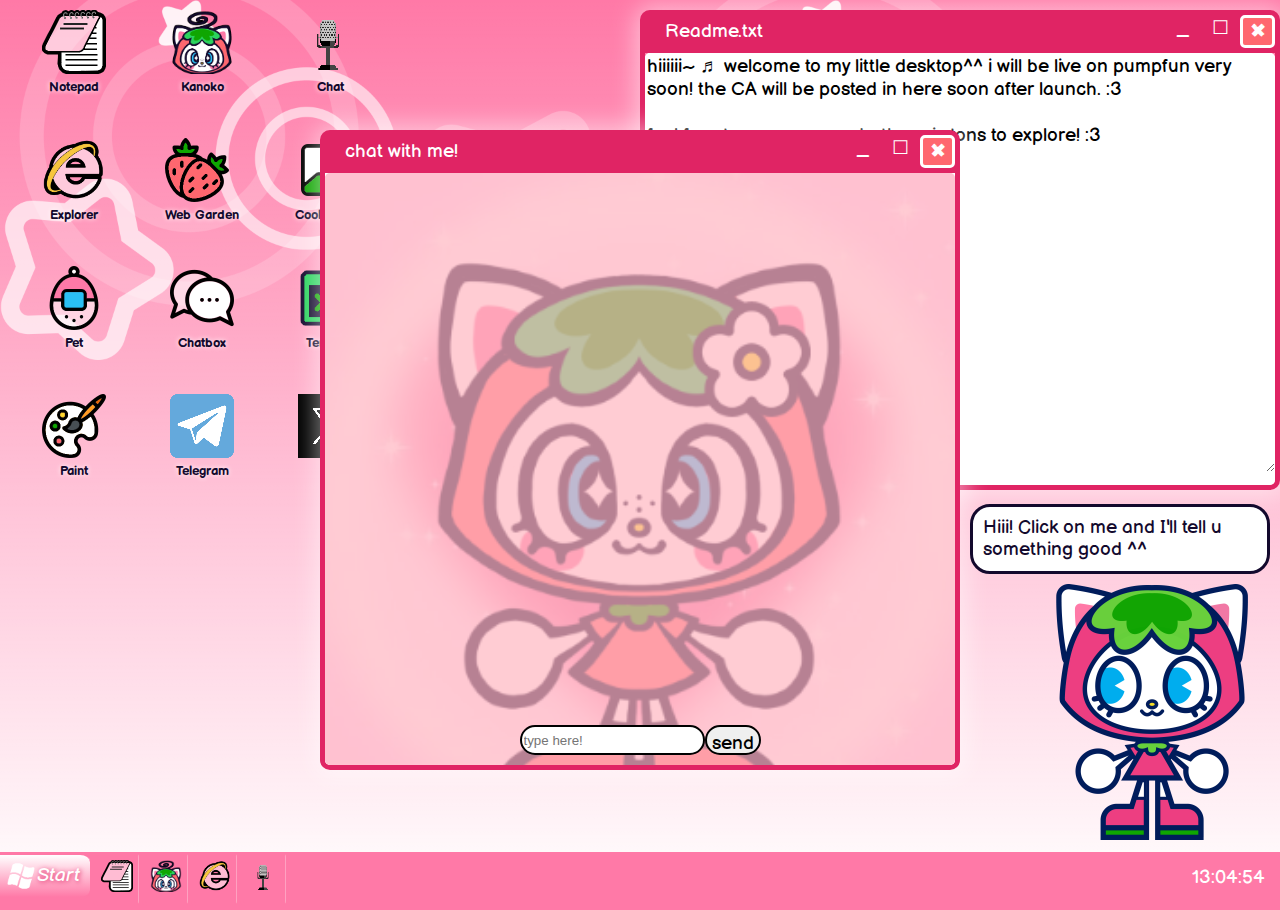
==== index.html @ b4875bd7 "Add files via upload" ====
<!DOCTYPE html>
<html>
<head>
<html lang="en">
  <meta charset="UTF-8">
  <meta name="viewport" content="width=device-width, initial-scale=1.0, maximum-scale=1.0">
  <link href="test.css" rel="stylesheet" type="text/css" media="all">
  
  <script defer src="scripts/applytheme.js"></script>
  <script defer src="scripts/movingTitle.js"></script>
  <script defer src="scripts/window.js"></script>
  <script defer src="scripts/timer.js"></script>
  <script defer src="scripts/randomPhrase.js"></script>
  <script defer src="scripts/showHide.js"></script>
  <script defer src="scripts/draggable.js"></script>
  
  <link rel='shortcut icon' type='image/x-icon' href='arts/UI/strawberries.png' />
  <meta http-equiv="X-UA-Compatible" content="ie=edge">
  <link rel="preconnect" href="https://fonts.googleapis.com">
  <link rel="preconnect" href="https://fonts.gstatic.com" crossorigin>
  <link href="https://fonts.googleapis.com/css2?family=Bagel+Fat+One&family=Balsamiq+Sans:wght@400;700&display=swap" rel="stylesheet">
  <title>☆⋆°‧★Kanoko Desktop </title>
</head>

<body>

	

  <script>
		var win;
		var win1;
		window.onload = function(){
			
			win = new Window("Readme.txt", {
				state: WindowState.NORMAL,
				size: {
					width: 640,
					height: 480
				}, 
				position: {
					x: 900,
					y: 10
				},
				selected: true,
			});

			win.content.id = "mycontent";	
			win.content.innerHTML = '<textarea class="textarea">hiiiiii~ ♬ welcome to my little desktop^^ i will be live on pumpfun very soon! the CA will be posted in here soon after launch. :3 \n\nfeel free to snoop around... there is tons to explore! :3</textarea>';
			
			win1 = new Window("chat with me!", {
				state: WindowState.NORMAL,
				size: {
					width: 640,
					height: 640
				},
				selected: true,
			})

			win1.content.id = "mycontent";
			win1.content.innerHTML = `<div id="chatwrapper" style="display: flex; flex-direction: column; height: 100%; width: 100%; background-color: lightpink;">
										<div id="replybox" style="display: flex; flex-direction: column; justify-content: flex-end; flex: 1; width: 100%;"></div>
											<div id="textbox" style="display: flex; flex-direction: row; align-items: center; justify-content: center; height: 50px; width: 100%; background-color: transparent;">
												<input type="text" id="userinput" placeholder="type here!" style="display: block; border-radius: 20px; height: 30px; border: 2px solid black;"/>
												<button id='sendButton' style="border-radius: 20px; height: 30px; border: 2px solid black;">send</button>
										</div>
			</div>`

			let sendBtn = document.getElementById('sendButton')
			let replyBox = document.getElementById('replybox')
			let userInput = document.getElementById('userinput')
			var msgRef
			var disabled = false
			 function handleSend(){
			console.log('executed')
				let submit = userInput.value
				socket.send(submit)
				userInput.value = ''
				console.log('sent data to server')
				userInput.disabled = true
				sendBtn.disabled = true
				disabled = true 
			}

			function handleChange(data){
				msgRef.textContent = data
				userInput.disabled = false
				sendBtn.disabled = false
				userInput.placeholder = "type here!"
				disabled = false
				

			}

			userInput.addEventListener('keypress', function (event) {
				if (event.key == 'Enter'){
					if(userInput.value != '' && !disabled){
						newMsg = document.createElement('p')
						newMsg.id = 'myReply'
						newMsg.textContent = userInput.value
						newMsg.style.color = 'black'
						replyBox.appendChild(newMsg)
		
						aiMsg = document.createElement('p')
						aiMsg.id = 'aiReply'
						aiMsg.textContent = 'let me think...'
						userInput.placeholder = 'waiting for response...'
						replybox.appendChild(aiMsg)
						msgRef = aiMsg
						handleSend()
					}
				}
			})

			sendBtn.addEventListener('click', function(){
				if(userInput.value != '' && !disabled){
					newMsg = document.createElement('p')
					newMsg.id = 'myReply'
					newMsg.textContent = userInput.value
					newMsg.style.color = 'black'
					replyBox.appendChild(newMsg)
	
					aiMsg = document.createElement('p')
					aiMsg.id = 'aiReply'
					aiMsg.textContent = 'let me think...'
					replybox.appendChild(aiMsg)
					msgRef = aiMsg
					handleSend()
				}
				
	
			})
	
			socket = new WebSocket('ws://localhost:10000/ws')
			socket.onopen = function(event){
				console.log('socket connected')
			}
	
			
	
			socket.onmessage = function(event){
				console.log('received data')
				handleChange(event.data)
			};
	
			socket.binaryType = 'arraybuffer'
	
			socket.onmessage = function(event){
				if(typeof event.data == 'string'){
					console.log('received ai response')
					handleChange(event.data)
				}
	
				if(event.data instanceof ArrayBuffer){
					console.log('received audio')
					const audioBlob = new Blob([event.data], { type: 'audio/mpeg' })
					const audioUrl = URL.createObjectURL(audioBlob);
					const audio = new Audio(audioUrl)
					audio.play()
				}
			}
				
			
		}	
		

		


	</script>
	<script>
		

	</script>
	
	<div id="show_hide_3" style="display: none;">
	  <div id="draggable">
      <div id="draggable-header"><span style="padding:10px;">Pet.exe</span><div id="window_buttons"><span class="window_button" onclick="showHideDiv(3)">_</span><span class="window_button" id="close_button" onclick="showHideDiv(3)">  ✖</span></div></div>
      <iframe width="314" height="321" scrolling="no" src="https://gifypet.neocities.org/pet/pet.html?name=Kanoko&dob=1004117358&gender=f&element=Earth&pet=https%3A%2F%2Fstrawbebby228.neocities.org%2Farts%2Ftamagotchi%2FBebbyBig.png&map=https%3A%2F%2Fstrawbebby228.neocities.org%2Farts%2Ftamagotchi%2FBgAutumn.png&background=&tablecolor=black&textcolor=black" frameborder="0"></iframe>
    </div>
  </div>
  
  
	<div id="icons">
	   
	   <div class="icon">
	     <div onclick="win.show();"><img src="arts/UI/notepad.png" width="64" height="64"></div>
	     <p>Notepad</p>
	   </div>
	   <div class="icon">
	     <div onclick="showHideDiv(1)"><img src="arts/UI/Bebby.png" width="64" height="64"></div>
	     <p>Kanoko</p>
	   </div>
	   <div class="icon">
		<div onclick="win1.show();"><img src="mic.png" width="64" height="64"></div>
		<p>Chat</p>
	   </div>
	   <div class="icon">
	     <div><a href="website.html"><img src="arts/UI/explorer.png" width="64" height="64"></a></div>
	     <p>Explorer</p>
	   </div>
	   <div class="icon">
	     <div><a href="garden.html" target="content_box"><img src="arts/UI/strawberries.png" width="64" height="64"></a></div>
	     <p>Web Garden</p>
	   </div>
	   <div class="icon">
	     <a href="arts/Cool_Pic.jpg" ><img src="arts/UI/photos.png" width="64" height="64"></a>
	     <p>Cool_Pic.jpg</p>
	   </div>
	   
	   
	   <div class="icon">
	     <div onclick="showHideDiv(3)"><img src="arts/UI/tamagotchi.png" width="64" height="64"></div>
	     <p>Pet</p>
	   </div>
	   <div class="icon">
	     <div><a href="cbox.html"><img src="arts/UI/chat.png" width="64" height="64"></a></div>
	     <p>Chatbox</p>
	   </div>
	   <div class="icon">
	     <div><a href="terminal.html"><img src="arts/UI/terminal.png" width="64" height="64"></a></div>
	     <p>Terminal</p>
	   </div>
	   
	   <div class="icon">
	     <a href="paint.html"><img src="arts/UI/paint.png" width="64" height="64"></a>
	     <p>Paint</p>
	   </div>

	   <div class="icon">
		<a href="https://t.me/kanokosol" target="_blank"><img src="telegram64.png" width="64" height="64"> </a>
		<p>Telegram</p>
	   </div>
	   <div class="icon">
		<a href="https://x.com/kanokosolana" target="_blank"><img src="x64.png" width="64" height="64"> </a>
		<p>X</p>
	   </div>
	  
	   
	   
	   
	 </div>
	  
	  
	<div class="layout-container">

	  <div id="show_hide_2" class="start_panel" style="display: none;">
	    <div id="start_panel_header">
	      <div id="user_icon"></div>
	      <span style="vertical-align: middle;">User</span>
	    </div>
	    <table>
        <tr>
          <td>
            <ul class="start_panel_button">
	            <li onclick="win.show();"><img src="arts/UI/notepad.png" width="20" height="20">Notepad</li>
	             <li onclick="showHideDiv(1)"><img src="arts/UI/Bebby.png" width="20" height="20">Kanoko</li>
				 <li onclick="win1.show();"><img src="mic.png" width="20" height="20">Chat</li>
	             <a href="website.html"><li><img src="arts/UI/explorer.png" width="20" height="20">Explorer</li></a>
	             
	             <a href="cbox.html"><li><img src="arts/UI/chat.png" widht="20" height="20"><span>Chatbox</span></li></a>
	             <a href="paint.html"><li><img src="arts/UI/paint.png" widht="20" height="20"><span>Paint</span></li></a>
	             <a href="terminal.html"><li><img src="arts/UI/terminal.png" widht="20" height="20"><span>Terminal</span></li></a>
	           </ul>
	           <div style="cursor: var(--cursor_pointer);"><script type="text/javascript" src="https://cdn.livetrafficfeed.com/static/online/live.v2.js?text=13092d&bg=ffffff&ro=0&tz=Europe%2FMoscow"></script></div>
          </td>
          <td style="background: var(--transparent);">
	           <hr>
              color themes
              <div id="theme-buttons"> <button id="hotpink" title="pink" class="theme-button" onclick="handleThemeButtonClick('hotpink', this)"></button> <button id="red" title="red" class="theme-button" onclick="handleThemeButtonClick('red', this)"></button> <button id="orange" title="orange" class="theme-button" onclick="handleThemeButtonClick('orange', this)"></button> <button id="yellow" title="yellow" class="theme-button" onclick="handleThemeButtonClick('yellow', this)"></button> <button id="green" title="green" class="theme-button" onclick="handleThemeButtonClick('green', this)"></button> <button id="turquoise" title="turquoise" class="theme-button" onclick="handleThemeButtonClick('turquoise', this)"></button> <button id="indigo" title="indigo" class="theme-button" onclick="handleThemeButtonClick('indigo', this)"></button> <button id="violet" title="violet" class="theme-button" onclick="handleThemeButtonClick('violet', this)"></button></div>
            
          </td>
        </tr>
      </table>
	  </div>

    <div id="show_hide_1" class="ukagaka">
      <div id="dialogue">
	      <div id="random-phrase">
          <div id="phrase">Hiii! Сlick on me and I'll tell u something good ^^ </div>
        </div>
	    </div>
	    <span class="gentle-hover-shake"><img id="bebby" src="arts/Strawbebby.png" width="256" height="256" oncontextmenu="return false;"></span>
    </div>
  </div>

	<div id="footer">
	  <div id="bar"></div>
	  <div class="buttons_row">
	    <button id="start_button" class="button" onclick="showHideDiv(2)"><img src="arts/UI/WindowsIcon.png" widht="32" height="32"><span>Start</span></button>
	    <button class="button" onclick="win.show();"><img src="arts/UI/notepad.png" widht="32" height="32"></button>
	    <button class="button" onclick="showHideDiv(1)"><img src="arts/UI/Bebby.png" width="32" height="32"></button>
	    <button class="button"><a href="website.html"><img src="arts/UI/explorer.png" widht="32" height="32"></a></button>
		<button class="button" onclick="win1.show();"><img src="mic.png" width="32" height="32"></button>
	  </div>
	  <div id="timer"></div>
  </div>
  
  
</body>
</html>
---- test.css ----
:root {
    --title-font-size: 7vw;
    --box-bg: #fff;
    --background: #fff;
    --stroke-color: #13092D;
    --cursor_default: url(https://cur.cursors-4u.net/cursors/cur-6/cur588.cur), default;
    --cursor_pointer: url(https://cur.cursors-4u.net/cursors/cur-6/cur586.cur), pointer;
    --cursor_text: url(https://cur.cursors-4u.net/cursors/cur-6/cur590.cur), text;
    --cursor_move: url(https://cur.cursors-4u.net/cursors/cur-6/cur587.cur), move;
  }

  #chatwrapper::before{
    content: "";
    background-image: url('chatbg.png'); 
    background-size: cover; 
    background-repeat: no-repeat;
    position: absolute;
      top: 0px;
      right: 0px;
      bottom: 0px;
      left: 0px;
    opacity: 0.3;
  }

/* THEME SETTINGS */
:root,

:root.hotpink {
    --main: #ff79a7;
    --muted: #e02464;
    --transparent: rgba(255, 121, 167, 0.3);
    --berry: "🍓";
    --user: url('https://static.miraheze.org/windowswallpaperwiki/1/12/Pink_flower.png');
    
    
    --blinkie1: url("https://artwork.neocities.org/photos/blinkies/mymelody.gif");
    --blinkie2: url("https://gifcity.carrd.co/assets/images/gallery22/6e2cfa7b.gif?v=ef10e8f3");
    --blinkie3: url("https://blinkies.cafe/b/display/0123-glitterpink.gif");
    --blinkie8: url("https://plasticdino.neocities.org/blinkie/alcremie.gif");
    --blinkie5: url("https://artwork.neocities.org/photos/blinkies/blinkasaurus.gif");
    --blinkie6: url("https://gifcity.carrd.co/assets/images/gallery200/16c772e3.gif?v=ef10e8f3");
    --blinkie7: url("https://collection.ju.mp/assets/images/gallery09/4f0993df.gif?v=0236594d");
    --blinkie4: url("https://plasticdino.neocities.org/blinkie/tumblr_pitux4JqAM1x5gwxfo1_250.gif");
    --blinkie9: url("https://plasticdino.neocities.org/blinkie/hellokittyfan.gif");
    --blinkie10: url("https://plasticdino.neocities.org/blinkie/iloveyou.gif");
    --blinkie11: url("https://plasticdino.neocities.org/blinkie/blaze.gif");
    --blinkie12: url("https://shishka.neocities.org/nofollow/img/blinkie-i-hate-fake-pngs.gif");
    
    --ad: url("https://web.archive.org/web/20090829105332im_/http://www.geocities.com/sweepershomepage/addesignroses.gif");
    
}
:root.red {
    --main: #ff676f;
    --muted: #d51f29;
    --transparent: rgba(255, 103, 111, 0.3);
    --berry: "🍒";
    --user: url('https://static.miraheze.org/windowswallpaperwiki/6/6f/Chess.png');
    
    --blinkie1: url("https://y2k.neocities.org/blinkiez/tumblr_inline_pbix8bejE51tehlgd_500.gif");
    --blinkie2: url("https://im-baby.neocities.org/blinkies/tumblr_pj9af37Zgw1xdn86no1_250.gif");
    --blinkie3: url("https://blinki.es/blinkies/food/apples.gif");
    --blinkie4: url("https://y2k.neocities.org/blinkiez/tumblr_static_bggpy3iw9w084g0wg8so448s4.gif");
    --blinkie5: url("https://blinki.es/blinkies/funny/just-pretend-to-do-it.gif");
    --blinkie6: url("https://gifcity.carrd.co/assets/images/gallery14/50aa2966.gif?v=ef10e8f3");
    --blinkie7: url("https://plasticdino.neocities.org/blinkie/ladybugs3.gif");
    --blinkie8: url("https://plasticdino.neocities.org/blinkie/godblesstheinternet.gif");
    --blinkie9: url("https://y2k.neocities.org/blinkiez/tumblr_p3p8z0TZe01tganp7o1_250.gif");
    --blinkie10: url("https://gifcity.carrd.co/assets/images/gallery14/17c31e1c.gif?v=ef10e8f3");
    --blinkie11: url("https://gifcity.carrd.co/assets/images/gallery158/a5b27954.gif?v=ef10e8f3");
    --blinkie12: url("https://plasticdino.neocities.org/blinkie/simplywicked.gif");
    
    --ad: url("https://web.archive.org/web/20091022103224/http://www.geocities.com/sweepershomepage/addesign.gif");
}
:root.orange {
    --main: #ff9b21;
    --muted: #e86705;
    --transparent: rgba(255, 155, 33, 0.3);
    --berry: "🍊";
    --user: url('https://static.miraheze.org/windowswallpaperwiki/c/cd/Fish_%28Windows_XP%29.png');
    
    --blinkie1: url("https://blinki.es/blinkies/funny/does-this-annoy.gif");
    --blinkie2: url("https://64.media.tumblr.com/5b1b8a673b07b724674fa67315aed06e/5469480d83a62fc3-ff/s250x400/851044e7e6b0d9c60f44f77bd9c2336d4bf437df.gifv");
    --blinkie3: url("https://blinkies.cafe/b/display/0066-orangekitty.gif");
    --blinkie4: url("https://blinki.es/blinkies/food/oranges.gif");
    --blinkie5: url("https://i1.glitter-graphics.org/pub/2222/2222441uiwhm9ef60.gif");
    --blinkie6: url("https://gifcity.carrd.co/assets/images/gallery16/be6e8833.gif?v=ef10e8f3");
    --blinkie7: url("https://c.tenor.com/CA3BGdEMfDQAAAAC/tenor.gif");
    --blinkie8: url("https://plasticdino.neocities.org/blinkie/f0d5119b_original.gif");
    --blinkie9: url("https://plasticdino.neocities.org/blinkie/tumblr_p2gunllrti1wclo4ko3_250.gif");
    --blinkie10: url("https://plasticdino.neocities.org/blinkie/blinkie-i-view-source.gif");
    --blinkie11: url("https://gifcity.carrd.co/assets/images/gallery168/9abc1857.gif?v=ef10e8f3");
    --blinkie12: url("https://gifcity.carrd.co/assets/images/gallery184/a41d11e7.gif?v=ef10e8f3");
    
    --ad: url("https://web.archive.org/web/20091027031133im_/http://www.geocities.com/arminvanbuuren2004/orangebizs.gif");
}
:root.yellow {
    --main: #f4dd27;
    --muted: #cfab0c;
    --transparent: rgba(244, 221, 39, 0.3);
    --berry: "🍌";
    --user: url('https://static.miraheze.org/windowswallpaperwiki/3/38/Duck.png');
    
    --blinkie1: url("https://artwork.neocities.org/photos/blinkies/sanrioblinkie2.gif");
    --blinkie2: url("https://artwork.neocities.org/photos/blinkies/blinktastic_timeisonmysdie.gif");
    --blinkie3: url("https://i8.glitter-graphics.org/pub/538/538228q8z0geap9t.gif");
    --blinkie4: url("https://i10.glitter-graphics.org/pub/476/476190ehs2jy3x0v.gif");
    --blinkie5: url("https://blinki.es/blinkies/other/neopets.gif");
    --blinkie6: url("https://plasticdino.neocities.org/blinkie/lipton.gif");
    --blinkie7: url("https://plasticdino.neocities.org/blinkie/cheese.gif");
    --blinkie8: url("https://plasticdino.neocities.org/blinkie/blinkiesrule.gif");
    --blinkie9: url("https://plasticdino.neocities.org/blinkie/gudetama.gif");
    --blinkie10: url("https://coco-gal.neocities.org/blyellow5.gif");
    --blinkie11: url("https://plasticdino.neocities.org/blinkie/tumblr_77328dc77956ff166a00706e6a1977c7_cf14b7d4_250.gif");
    --blinkie12: url("https://plasticdino.neocities.org/blinkie/summer.gif");
    
    --ad: url("https://web.archive.org/web/20091026000842/http://geocities.com/memoriesfade/ad.gif");
}
:root.green {
    --main: #35e825;
    --muted: #0fa601;
    --transparent: rgba(53, 232, 37, 0.3);
    --berry: "🍏";
    --user: url('https://static.miraheze.org/windowswallpaperwiki/a/a6/Frog_%28Windows_XP%29.png');
    
    --blinkie1: url("https://artwork.neocities.org/photos/blinkies/sanrioblinkie.gif");
    --blinkie2: url("https://i8.glitter-graphics.org/pub/758/758548ssjii53fgv.gif");
    --blinkie3: url("https://artwork.neocities.org/photos/blinkies/3562402mhkqz23a1g.gif");
    --blinkie4: url("https://artwork.neocities.org/photos/blinkies/htmljunkie.gif");
    --blinkie5: url("https://blinkies.cafe/b/display/0068-mainframe.gif");
    --blinkie6: url("https://plasticdino.neocities.org/blinkie/buggn.gif");
    --blinkie7: url("https://plasticdino.neocities.org/blinkie/typoqueen.gif");
    --blinkie8: url("https://plasticdino.neocities.org/blinkie/blinkie3.gif");
    --blinkie9: url("https://plasticdino.neocities.org/blinkie/wicked.gif");
    --blinkie10: url("https://c.tenor.com/f5mwqZmiTncAAAAC/tenor.gif");
    --blinkie11: url("https://shishka.neocities.org/nofollow/img/blinkie-fake-download-button.gif");
    --blinkie12: url("https://plasticdino.neocities.org/blinkie/woohoo.gif");
    
    --ad: url("https://web.archive.org/web/20090901232609/http://www.geocities.com/mizingdijitz/addesign-OldiesMusicNewBand.gif");
}
:root.turquoise {
    --main: #2ac0f4;
    --muted: #0077b9;
    --transparent: rgba(42, 192, 244, 0.3);
    --berry: "🌱";
    --user: url('https://static.miraheze.org/windowswallpaperwiki/c/ca/Snowflake_%28Windows_XP%29.png');
    
    --blinkie1: url("https://artwork.neocities.org/photos/blinkies/cinnamoroll.gif");
    --blinkie2: url("https://artwork.neocities.org/photos/blinkies/lovemspaint.gif");
    --blinkie3: url("https://i4.glitter-graphics.org/pub/538/538224vqrv72d0m9.gif");
    --blinkie4: url("https://artwork.neocities.org/photos/blinkies/water.gif");
    --blinkie5: url("https://artwork.neocities.org/photos/blinkies/dreaminpixels.gif");
    --blinkie6: url("https://collection.ju.mp/assets/images/gallery09/2b1df7f4.gif?v=0236594d");
    --blinkie7: url("https://plasticdino.neocities.org/blinkie/4c54c537.gif");
    --blinkie8: url("https://plasticdino.neocities.org/blinkie/tumblr_pmuivtxCZl1y5fz9ko6_250.gif");
    --blinkie9: url("https://plasticdino.neocities.org/blinkie/twinkle.gif");
    --blinkie10: url("https://gifcity.carrd.co/assets/images/gallery20/66d39170.gif?v=ef10e8f3");
    --blinkie11: url("https://plasticdino.neocities.org/blinkie/meowchi.gif");
    --blinkie12: url("https://plasticdino.neocities.org/blinkie/tumblr_815d4ce12b5970cca4228d829e4173fa_24a61a4b_250.gif");
    
    --ad: url("https://web.archive.org/web/20010623173119/http://www.geocities.com:80/et_tse/advertisement/csbanner_anim_03.gif");
}
:root.indigo {
    --main: #264fff;
    --muted: #0027cd;
    --transparent: rgba(38, 79, 255, 0.3);
    --berry: "🫐";
    --user: url('https://static.miraheze.org/windowswallpaperwiki/f/f7/Red_flower.png');
    
    --blinkie1: url("https://gifcity.carrd.co/assets/images/gallery20/64260535.gif?v=ef10e8f3");
    --blinkie2: url("https://gifcity.carrd.co/assets/images/gallery20/154c044f.gif?v=ef10e8f3");
    --blinkie3: url("https://plasticdino.neocities.org/blinkie/polygonwave2.gif");
    --blinkie4: url("https://i3.glitter-graphics.org/pub/516/516643jrqdokk268.gif");
    --blinkie5: url("https://artwork.neocities.org/photos/blinkies/nightowl.gif");
    --blinkie6: url("https://collection.ju.mp/assets/images/gallery02/89b09968.gif?v=0236594d");
    --blinkie7: url("https://plasticdino.neocities.org/blinkie/bluemillions.gif");
    --blinkie8: url("https://artwork.neocities.org/photos/blinkies/7ciig8c.gif");
    --blinkie9: url("https://artwork.neocities.org/photos/blinkies/stardust.gif");
    --blinkie10: url("https://plasticdino.neocities.org/blinkie/una.gif");
    --blinkie11: url("https://gifcity.carrd.co/assets/images/gallery20/30bd7c76.gif?v=ef10e8f3");
    --blinkie12: url("https://gifcity.carrd.co/assets/images/gallery20/3b6ff7ee.gif?v=ef10e8f3");
    
    --ad: url("https://web.archive.org/web/20090829105334/http://www.geocities.com/sweepershomepage/addesign555.gif");
}
:root.violet {
    --main: #c260ff;
    --muted: #8015c3;
    --transparent: rgba(194, 96, 255, 0.3);
    --berry: "🍇";
    --user: url('https://static.miraheze.org/windowswallpaperwiki/2/23/Dog_%28Windows_XP%29.png');
    
    --blinkie1: url("https://artwork.neocities.org/photos/blinkies/kuromi.gif");
    --blinkie2: url("https://artwork.neocities.org/photos/blinkies/65.gif");
    --blinkie3: url("https://blinki.es/blinkies/food/grapes.gif");
    --blinkie4: url("https://i3.glitter-graphics.org/pub/1563/1563183dv7m2jhsv2.gif");
    --blinkie5: url("https://artwork.neocities.org/photos/blinkies/think_pixels.gif");
    --blinkie6: url("https://gifcity.carrd.co/assets/images/gallery21/65f75ae6.gif?v=ef10e8f3");
    --blinkie7: url("https://gifcity.carrd.co/assets/images/gallery202/68fdc418.gif?v=ef10e8f3");
    --blinkie8: url("https://plasticdino.neocities.org/blinkie/tumblr_9da9b7dcee1dd1e3edc84cf14ec125c9_00714c9f_250.gif");
    --blinkie9: url("https://plasticdino.neocities.org/blinkie/harlot.gif");
    --blinkie10: url("https://plasticdino.neocities.org/blinkie/blink39.gif");
    --blinkie11: url("https://plasticdino.neocities.org/blinkie/addicted_to_my_pc.gif");
    --blinkie12: url("https://gifcity.carrd.co/assets/images/gallery21/aa0ce2f9.gif?v=ef10e8f3");
    
    --ad: url("https://web.archive.org/web/20091025231600/http://www.geocities.com/thekookiekoko/ad_meangirls.gif");
    
}

#hotpink { background-color: #ff79a7; }
#red { background-color: #ff676f; }
#orange { background-color: #ff9b21; }
#yellow { background-color: #f4dd27; }
#green { background-color: #3bf22a; }
#turquoise { background-color: #2ac0f4; }
#indigo { background-color: #264fff; }
#violet { background-color: #c260ff; }

#theme {
  background-color: var(--muted);
}

@keyframes gradientAnimation{
  0%{
      background-position: 200% 50%;
  }
  100%{
      background-position: 0% 50%;
  }
}

#aiReply{
  font-size: 25px;
  display: block;
  color: red;
 
}

#aiReply::before{
  content: 'kanoko: ';
  text-shadow: none;
  background: linear-gradient(90deg, rgba(255,20,181,1) 0%, rgba(109,118,255,1) 31%, rgba(255,10,194,1) 50%, rgba(53,44,193,1) 77%, rgba(255,119,235,1) 100%);  background-clip: text;
  color: transparent;
  background-size: 200% auto;
  animation: gradientAnimation 0.5s linear infinite;

}

#myReply::before{
  content: 'you: ';
  color: black;
}

/* THEME SWITCHER */
#theme-buttons {
  display: flex;
}

.theme-button {
  margin: 3px;
  height: 2.2em;
  width: 2.2em;
  border-radius: 20px;
  border: solid 4px;
  font-size: 0.5em;
}

*, *::before, *::after {
    box-sizing: border-box;
}

::selection {
    background-color: var(--main);
    color: var(--background);
}

::-webkit-scrollbar {
	width: 16px;
	height: 16px;
	position: fixed;
	right: 12px;
	z-index: 1;
}

::-webkit-scrollbar-track {
	box-shadow: 0;
	background-color: var(--background);
}

.post ::-webkit-scrollbar-track {
	border-left: 0px solid var(--muted);
}

::-webkit-scrollbar-thumb {
	background: var(--main);
	border: 2px solid var(--background);
	border-radius: 5px;
}

body, html {
    width: 100%;
    height: 100%;
    margin: 0;
    padding: 0;
    line-height: 1.15;
    text-size-adjust: 100%;
    -webkit-text-size-adjust: 100%;
    font-family: Balsamiq Sans;
}

body {
    background: url("arts/bg/Bg.png"), linear-gradient(0deg, rgba(255,255,255,1) 0%, rgba(255,121,167,0) 100%);
    background-color: var(--main);
    background-size: 50%;
    background-repeat: repeat-x;
    color: var(--stroke-color);
    font-size: 1.2em;
    scrollbar-color: var(--main) var(--background);
    cursor: var(--cursor_default);
}

.textarea {
  width: 100%;
  height: 97%;
  border-style: none;
  font-family: Balsamiq Sans;
  font-size: 1em;
  cursor: var(--cursor_text);
}

#textarea {
  font-family: Balsamiq Sans;
  font-size: 0.8em;
  cursor: var(--cursor_text);
  border: solid 2px var(--muted);
  border-radius: 5px;
  width: 100%;
}

a, label, input {
  cursor: var(--cursor_pointer);
}

a {
  text-decoration: none;
  color: var(--stroke-color);
}

hr {
  border-color: var(--main);
}
/* BUTTONS */
button {
    cursor: var(--cursor_pointer);
    padding: 5px;
    font-family: Balsamiq Sans;
    font-size: 1em;
}

.button {
  background: var(--main);
  text-shadow: 1px 1px 5px var(--muted);
  margin-right: 3px;
  padding: 5px;
  color: #fff;
  border-radius: 5px;
  border: solid 3px var(--main);
}

.button1 {
  padding: 5px;
  border: none;
  color: var(--stroke-color);
  text-shadow: 0 0 5px var(--main);
  background: none;
}

button:hover, button:active {
    filter: brightness(110%);
}

#start_button {
  background: linear-gradient(180deg, #fff 0%, var(--main) 100%);
  text-shadow: 1px 1px 5px var(--muted);
  color: #fff;
  border-left: 0;
  border-radius: 0 10px 10px 0;
  font-style: italic; 
}

#start_button span{
  padding-right: 5px;
}

#start_button:active {
  background: linear-gradient(0deg, #fff 0%, var(--main) 100%);
}

#start_button img{
  vertical-align: middle;
}

.buttons_row button{
  display:inline;
  float: left;
  border-right: 1px solid rgba(255, 255, 255, 0.3);
}

.buttons_row button:first-child {
  border-right: none;
}

.buttons_row button:hover {
  border-right: none;
}

#window_buttons {
  float: right;
}

.window_button {
  margin-left: 3px;
  padding: 3px;
  width: 1.8em;
  border-radius: 5px;
  text-align: center;
  cursor: var(--cursor_pointer);
  height: 100%;
  overflow: hidden;
  display: inline-block;
  color: #fff;
}

.window_button a{
  color: #fff;
}

#close_button {
  color: #fff;
  border: solid 3px;
  background-color: #ff676f;
  
}

.window_button:hover {
  filter: brightness(110%);
  border: solid 3px;
}

#window_title {
  overflow: hidden;
  padding: 10px;
}

header {
  background-color: var(--muted);
  width: 100%;
  height: 42px;
  border: 5px solid var(--muted);
  color: #fff;
  position: fixed;
  top: 0;
  
}

#window_content {
  width: 100%;
  height: 100%;
  border-left: 5px solid var(--muted);
  border-right: 5px solid var(--muted);
}

.folders_sidebar {
  height: 100%;
  width: 150px;
  position: fixed;
  top: 42px;
  left: 5px;
  background-color: var(--transparent);
}

.dropdown {
  display: block;
}

.dropdown::after {
  float: right;
  content: "▼";
}

.slide {
  clear:both;
  width:100%;
  height:0px;
  overflow: hidden;
  transition: height .4s ease;
}

.slide li{
  list-style-type: none;
  margin: 0;
  padding: 0;
}

#touch {position: absolute; opacity: 0; height: 0px;}    

#touch:checked + .slide {height: 500px;} 


#content_box {
  width: 100%;
  height: 98%;
}

#timer {
  float: right;
  margin: 15px;
  color: #fff;
}

.container {
  position: relative;  
  top: 50%;
  left: 50%;  
  width: 750px;
  height: 450px;  
  opacity: 0;
  visibility: hidden;
  transform: translate(-50%, -50%);  
  cursor: url(https://s3-us-west-2.amazonaws.com/s.cdpn.io/106114/cursor.png),move;
  cursor: url(https://s3-us-west-2.amazonaws.com/s.cdpn.io/106114/cursor.png) 32 32,move;
}

.list-item {  
  position: absolute;
  top: 0;
  left: 0;  
  height: 140px;
  width: 240px;
}

.item-content {
  height: 100%;
  border: 0px solid rgba(123, 123, 123, 0.498039);
  border-radius: 4px;
  color: rgb(153, 153, 153);
  line-height: 140px;
  padding-left: 32px;
  font-size: 24px;
  font-weight: 400;
  background-color: rgb(255, 255, 255);
  box-shadow: rgba(0,0,0,0.2) 0px 1px 2px 0px;
}

#icons {
  margin: 10px;
  display: grid;
  grid-template-columns: 128px 128px 128px ;
  grid-template-rows: 128px 128px 128px 128px 128px ;
  
}
.icon {
  margin: 0 auto;
  cursor: var(--cursor_pointer);
  
}
.icon p{
  font-size: 0.7em;
  font-weight: bold;
  text-align: center;
  margin:0;
  padding: 0;
  text-shadow: 0 0 5px #fff;


}
.icon:hover {
  filter: brightness(120%);
}

.square_icon {
  border: solid 4px var(--stroke-color);
  border-radius: 5px;
}


.start_panel {
  flex: 0;
  z-index: 30;
  float: left;
  position: fixed;
  left: 0;
  bottom: 48px;
  background: #fff;
  width: 360px;
  height: 480px;
  border: solid 5px var(--muted);
  border-radius: 10px 10px 5px 5px;
  -webkit-box-shadow: 1px 1px 25px 5px rgba(255, 255, 255, 0.5);
  -moz-box-shadow: 1px 1px 25px 5px rgba(255, 255, 255, 0.5);
  box-shadow: 1px 1px 25px 5px rgba(255, 255, 255, 0.5);
}

#start_panel_header {
  background: var(--muted);
  padding-bottom: 5px;
  color: #fff;
}

#user_icon {
  border: solid 3px #fff;
  border-radius: 5px;
  background: var(--user);
  width: 54px;
  height: 54px;
  display: inline-block;
  vertical-align: middle;
  margin-right: 10px;
}

table {
  width: 100%;
  height: 100%;
  border-collapse: collapse;
}

tr {
  vertical-align: top;
  
  
}
.start_panel_button {
  list-style-type: none;
  margin: 0;
  padding: 0;
  font-size: 0.8em;
  cursor: var(--cursor_pointer);
}

.start_panel_button li{
  padding: 5px;
}

.start_panel_button li:hover{
  background: var(--transparent);
}

.start_panel_button img{
  vertical-align: middle;
  margin-right: 5px;
}

.ukagaka {
  flex: 1;
  z-index: 20;
  float: right;
  position: fixed;
  right: 0;
  bottom: 60px;
}

#dialogue {
  background: #fff;
  border: solid 3px;
  border-radius: 20px;
  padding: 10px;
  margin: 10px;
  max-width: 300px;
}

#phrase a{
  color: var(--main);
}

#phrase a:hover{
  text-decoration: wavy underline;
}

#bebby {
  float: right;
  cursor: var(--cursor_pointer);
}

.gentle-hover-shake img:hover {
  animation: tilt-shaking 0.25s infinite;
  user-select: none;
}

@keyframes tilt-shaking {
  0% { transform: rotate(0deg); }
  25% { transform: rotate(5deg); }
  50% { transform: rotate(0deg); }
  75% { transform: rotate(-5deg); }
  100% { transform: rotate(0deg); }
}

.layout-container {
  display: flex;
}


#footer {
  z-index: 30;
  background-color: var(--main);
  position: fixed;
  right: 0;
  bottom: 0;
  width: 100%;
  height: 48px;
 }
 
 
/* WEBSITE */
 
#topBar {
  width: 100%;
  height: 30px;
  padding: 10px;
  background-color: #fff;
}

/* NAVBAR */

.navbar li {
  list-style-type: none;
  margin: 0;
  padding: 0;
  overflow: hidden;
  float: left;
  border-right: 1px solid rgba(255, 255, 255, 0.3);
  background-color: var(--muted);
}

.navbar li:last-child {
  border-right: none;
}

.navbar li:hover, .navbar li:active, .navbar li:focus {
  border-right: none;
}

.navbar li a:hover, .navbar li a:active, .navbar li a:focus {
    background-color: #fff;
    color: var(--muted);
    border-radius: 10px 10px 0 0;
}

.navbar li a {
  display: inline-block;
  color: white;
  text-align: center;
  font-size: 0.9em;
  padding: 9px 2.2em;
  text-decoration: none;
}

#container {
  max-width: 900px;
  margin: 0 auto;
}

#container h1, #container h2{
  text-align: center;
}

#title {
    margin: 0 auto;
    margin-top: 42px;
    font-size: var(--title-font-size);
    flex-wrap: wrap;
    display: flex;
    flex: auto 1 1;
    justify-content: center;
    font-family: Bagel Fat One;
    text-shadow: 0 0 5px var(--main);
    color: var(--main);
}

#flex {
  display: flex;
}

.aside {
  background-color: #fff;
  width: 200px;
  padding: 20px;
  margin: 10px;
  font-size: smaller;
  border: solid 4px var(--main);
  border-radius: 10px;
  box-shadow: 0 0 5px var(--main);
}

main {
  background-color: #fff;
  flex: 1;
  padding: 20px;
  order: 2;
  border: solid 4px var(--main);
  border-radius: 10px;
  box-shadow: 0 0 5px var(--main);
}

.aside a, .aside h1, .aside h2, main a, main h1, main h2{
  color: var(--main);
}

#leftSidebar {
 order: 1;
}

#rightSidebar {
  order: 3;
}

.box {
  background-color: var(--transparent);
  border-radius: 5px;
  padding: 10px;
}

.blinkie {
  border-radius: 3px;
  width: 150px;
  height: 20px;
  /*cursor: var(--cursor_pointer);*/
  display: inline-block;
}

.ad{
  border-radius: 3px;
  width: 100%;
  height: 53px;
  display: inline-block;
  background: var(--ad);
  background-size: 100%;
}

/* GARDEN */
.berry-button::before {
  content: var(--berry);
}


#garden button {
  background: none;
  border: none;
  font-size: 3vw;
}

#garden button:hover::before {
  content: "🐛";
}


#garden {
  align-items: center;
  justify-content: center;
  text-align: center;
}


/* BELOW THIS POINT IS MEDIA QUERY */

@media only screen and (max-width: 1024px) {
  #flex {
    flex-wrap: wrap;
  }

  .aside {
    width: 100%;
    margin: 10px 20px;
  }
  
  #navbar ul {
    flex-wrap: wrap;
  }
  
  main {
    order: 1;
    margin: 10px 20px;
  }

  #leftSidebar {
    order: 2;
  }

  #rightSidebar {
    order: 3;
  }

  
  header {
    height: 34px;
    font-size: 0.6em;
  }
  
  .navbar li a {
  padding: 9px 1.5em;
}
  
  #title {
    margin-top: 34px;
  }
  
}


/* GALLERY WRAPPER */
.gallery {
  display: grid;
  grid-template-columns: repeat(5, minmax(0, 1fr));
  grid-gap: 20px;
  padding-top: 62px;
  margin-right: 20px;
  overflow: hidden;
}

/* (B) GALLERY IMAGES */
.photo img {
  width: 100%;
  border: 1px solid #ddd;
  border-radius: 5px;
  background: #fff;

  /* (B3) IMAGE RESIZE */
  /* cover | contain | fill | scale-down */
  object-fit: cover;
}

/* (C) ON SMALL SCREENS */

@media only screen and (max-width: 900px) {
  .gallery {
    grid-template-columns: repeat(3, minmax(0, 1fr));
  }
}
@media only screen and (max-width: 600px) {
  .gallery {
    grid-template-columns: repeat(2, minmax(0, 1fr));
  }
  
  main {
    order: 1;
    margin: 0px;
  }
}


@media only screen and (max-width: 400px) {
  .gallery {
    grid-template-columns: repeat(1, minmax(0, 1fr));
  }
}

/* (D) OPTIONAL ZOOM ON HOVER */
.photo img:hover {
  cursor: var(--cursor_pointer);
  filter: brightness(110%);
}

/* (E) FULLSCREEN MODE */
.photo img.full {
  position: fixed;
  top: 0; left: 0; z-index: 999;
  width: 100vw; height: 100%;
  object-fit: contain;
  background: rgba(0, 0, 0, 0.7);
}
.photo img.full:hover {
  z-index: 999;
  transform: none;
}

#cbwrap{
  margin-left: 170px;
}




/* DRAGGABLE */
#draggable {
  position: absolute;
  top: 50px;
  left: 50px;
  z-index: 9;
  background-color: var(--background);
  border: 5px solid var(--muted);
  border-radius: 10px;
  box-shadow: 1px 1px 25px 5px rgba(255, 255, 255, 0.5);
  user-select: none;
}

#draggable-header {
  cursor: var(--cursor_move);
  z-index: 10;
  height: 38px;
  width: 100%;
  background-color: var(--muted);
  border-bottom: 5px solid var(--muted);
  color: #fff;
}

.window-button {
  background-color: var(--muted);
  background-size: 100%;
  cursor: pointer;
  margin: 0;
  padding: 0;
}



/* WINDOW */
.window{
  border: 5px solid var(--muted);
  border-radius: 10px;
  position: absolute;
  z-index: 1;
  box-sizing: border-box;
  transform: scale(1);
  color: #fff;
}

.window:not(.window_no_animation):not(.window_moving){
  transition: transform 0.2s, width 0.1s, height 0.1s, left 0.02s, right 0.02s;
}

.window *{
  position: relative;
  box-sizing: border-box;
}

.window.window_alway_on_top{
  z-index: 10;
}

.window.window_alway_on_top.window_selected{
  z-index: 11;
}

.window .window_bar{
  background-color: var(--muted);
  height: 2em;
  cursor: var(--cursor_move);
  border-bottom: 5px solid var(--muted);
}

.window .window_bar, .text_not_selectable{
  -webkit-user-select: none;
  -moz-user-select: none;
  -ms-user-select: none;
  user-select: none;
}

.window .window_bar > *{
  display: inline-block;
}

.window .window_bar *{
  transition: all 0.2s;
}

.window .window_bar .window_icon{
  margin: 10px;
  text-align: center;
  vertical-align: middle;
  cursor: var(--cursor_pointer);
}

.window .window_bar .window_title{
  padding-top: 6px;
  overflow: hidden;
  max-width: calc(100% - 150px);

}

.window .window_bar .window_toggle_buttons{
  position: absolute;
  top: 0;
  bottom: 0;
  right: 0;
  z-index: 2;
}

.window .window_bar .window_toggle_buttons:after{
  clear: both;
}

.window .window_bar .window_toggle_buttons > *{
  margin-left: 3px;
  padding: 3px;
  width: 1.8em;
  border-radius: 5px;
  text-align: center;
  cursor: var(--cursor_pointer);
  height: 100%;
  overflow: hidden;
  display: inline-block;
}

.window .window_bar .window_toggle_buttons > *:hover{
  filter: brightness(110%);
  border: solid 3px;
}

.window.window_not_maximizable .window_button_toggle_maximize, .window.window_not_minimizable .window_button_minimize{
  display: none;
}

.window .window_bar .window_toggle_buttons .window_button_close{
  background-color: #ff676f;
  border: solid 3px;
}

.window.window_selected .window_bar .window_toggle_buttons .window_button_close:hover{
  filter: brightness(120%);
}

.window .window_content{
  overflow: auto;
  background-color: #fff;
  position: absolute;
  top: 2em;
  right: 0;
  left: 0;
  bottom: 0;
  border-radius: 5px;
}

.window.window_maximized:not(.window_minimized){
  top: 0 !important;
  left: 0 !important;
  right: 0 !important;
  bottom: 0 !important;

  width: 100% !important;
  height: 100% !important;
}

.window.window_minimized{
  transform: scale(0);
}

.window.window_hidden{
  display: none;
}

.window.window_selected{
  -webkit-box-shadow: 1px 1px 25px 5px rgba(255, 255, 255, 0.5);
  -moz-box-shadow: 1px 1px 25px 5px rgba(255, 255, 255, 0.5);
  box-shadow: 1px 1px 25px 5px rgba(255, 255, 255, 0.5);
  z-index: 2;
}

.window.window_selected .window_bar{
  background-color: var(--muted);
}

.window.window_maximized .window_resize_handle, .window.window_not_resizable .window_resize_handle, .window.window_resizing .window_resize_handle{
  display: none;
}

.window .window_resize_handle{
  position: absolute;
  display: block;
  opacity: 0;
}

.window .window_resize_handle_n, .window_resize_handle_s{
  height: 3px;
  left: 0;
  right: 0;
}

.window .window_resize_handle_w, .window .window_resize_handle_e{
  width: 3px;
  top: 0;
  bottom: 0;
}

.window .window_resize_handle_n, .window .window_resize_handle_ne, .window .window_resize_handle_nw{
  top: -3px;
}

.window .window_resize_handle_s, .window .window_resize_handle_se, .window .window_resize_handle_sw{
  bottom: -3px;
}

.window .window_resize_handle_w, .window .window_resize_handle_sw, .window .window_resize_handle_nw{
  left: -3px;
}

.window .window_resize_handle_e, .window .window_resize_handle_ne, .window .window_resize_handle_se{
  right: -3px;
}

.window .window_resize_handle_ne, .window .window_resize_handle_se, .window .window_resize_handle_sw, .window .window_resize_handle_nw{
  width: 3px;
  height: 3px;
}

.window.window_bar_hidden .window_bar{
  display: none;
}

.window.window_bar_hidden .window_content{
  top: 0;
}
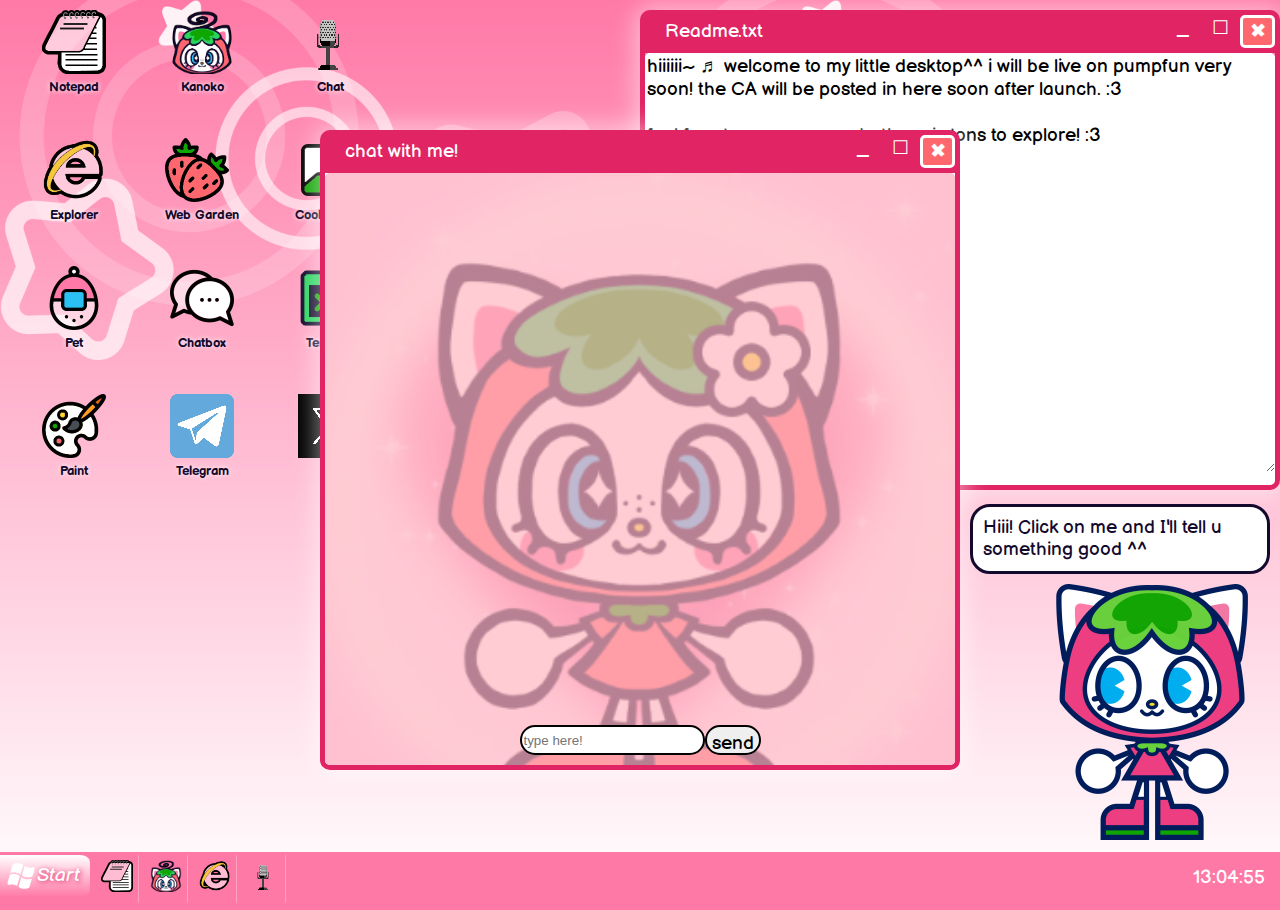
==== commit a0aec655: "Update index.html" ====
--- a/index.html
+++ b/index.html
@@ -4,7 +4,7 @@
 <html lang="en">
   <meta charset="UTF-8">
   <meta name="viewport" content="width=device-width, initial-scale=1.0, maximum-scale=1.0">
-  <link href="test.css" rel="stylesheet" type="text/css" media="all">
+  <link href="/test.css" rel="stylesheet" type="text/css" media="all">
   
   <script defer src="scripts/applytheme.js"></script>
   <script defer src="scripts/movingTitle.js"></script>
@@ -297,4 +297,4 @@
   
   
 </body>
-</html>+</html>
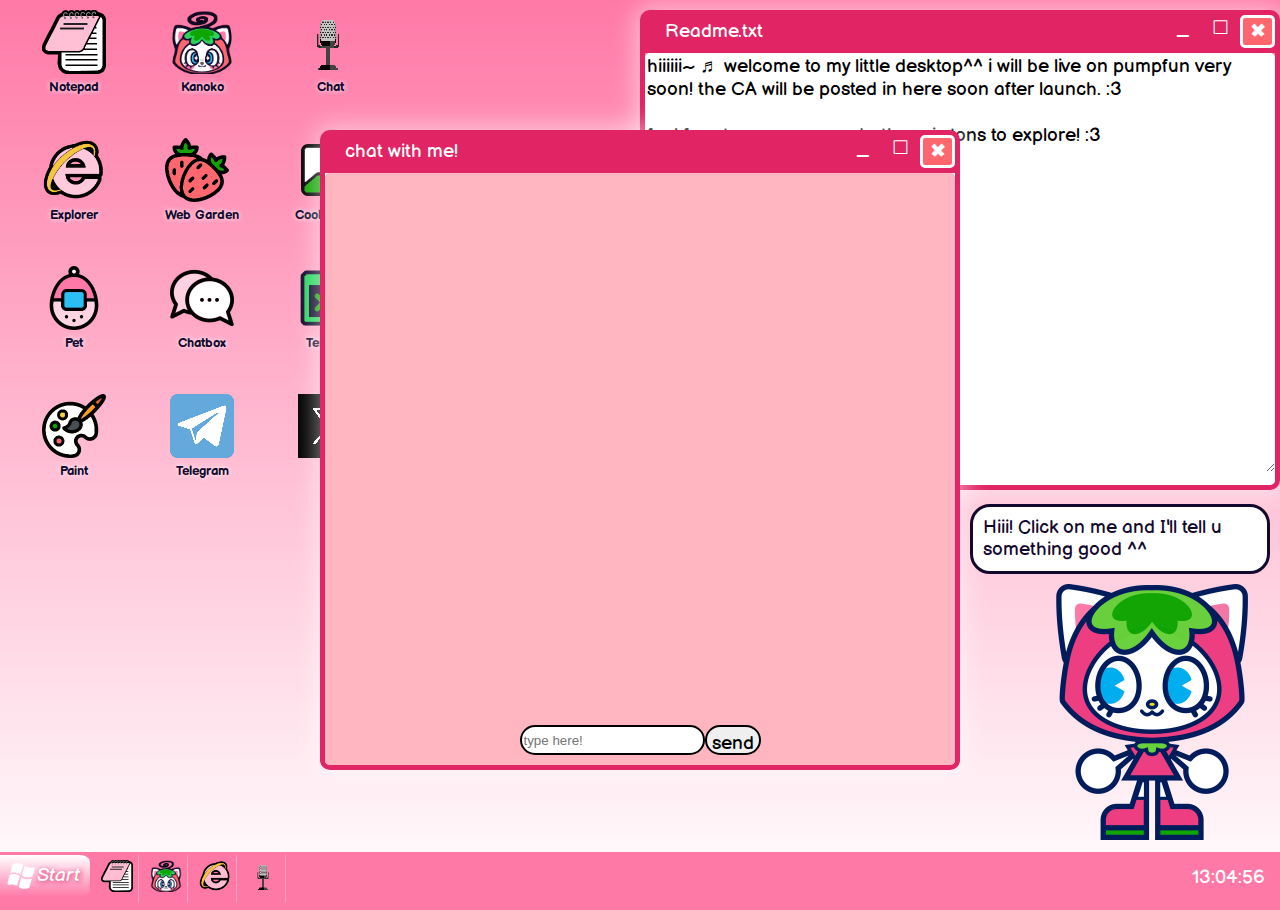
==== commit 3d5ba59c: "Update index.html" ====
--- a/index.html
+++ b/index.html
@@ -4,7 +4,7 @@
 <html lang="en">
   <meta charset="UTF-8">
   <meta name="viewport" content="width=device-width, initial-scale=1.0, maximum-scale=1.0">
-  <link href="/test.css" rel="stylesheet" type="text/css" media="all">
+  <link href="arts/test.css" rel="stylesheet" type="text/css" media="all">
   
   <script defer src="scripts/applytheme.js"></script>
   <script defer src="scripts/movingTitle.js"></script>
--- a/arts/test.css
+++ b/arts/test.css
@@ -0,0 +1,1208 @@
+:root {
+    --title-font-size: 7vw;
+    --box-bg: #fff;
+    --background: #fff;
+    --stroke-color: #13092D;
+    --cursor_default: url(https://cur.cursors-4u.net/cursors/cur-6/cur588.cur), default;
+    --cursor_pointer: url(https://cur.cursors-4u.net/cursors/cur-6/cur586.cur), pointer;
+    --cursor_text: url(https://cur.cursors-4u.net/cursors/cur-6/cur590.cur), text;
+    --cursor_move: url(https://cur.cursors-4u.net/cursors/cur-6/cur587.cur), move;
+  }
+
+  #chatwrapper::before{
+    content: "";
+    background-image: url('chatbg.png'); 
+    background-size: cover; 
+    background-repeat: no-repeat;
+    position: absolute;
+      top: 0px;
+      right: 0px;
+      bottom: 0px;
+      left: 0px;
+    opacity: 0.3;
+  }
+
+/* THEME SETTINGS */
+:root,
+
+:root.hotpink {
+    --main: #ff79a7;
+    --muted: #e02464;
+    --transparent: rgba(255, 121, 167, 0.3);
+    --berry: "🍓";
+    --user: url('https://static.miraheze.org/windowswallpaperwiki/1/12/Pink_flower.png');
+    
+    
+    --blinkie1: url("https://artwork.neocities.org/photos/blinkies/mymelody.gif");
+    --blinkie2: url("https://gifcity.carrd.co/assets/images/gallery22/6e2cfa7b.gif?v=ef10e8f3");
+    --blinkie3: url("https://blinkies.cafe/b/display/0123-glitterpink.gif");
+    --blinkie8: url("https://plasticdino.neocities.org/blinkie/alcremie.gif");
+    --blinkie5: url("https://artwork.neocities.org/photos/blinkies/blinkasaurus.gif");
+    --blinkie6: url("https://gifcity.carrd.co/assets/images/gallery200/16c772e3.gif?v=ef10e8f3");
+    --blinkie7: url("https://collection.ju.mp/assets/images/gallery09/4f0993df.gif?v=0236594d");
+    --blinkie4: url("https://plasticdino.neocities.org/blinkie/tumblr_pitux4JqAM1x5gwxfo1_250.gif");
+    --blinkie9: url("https://plasticdino.neocities.org/blinkie/hellokittyfan.gif");
+    --blinkie10: url("https://plasticdino.neocities.org/blinkie/iloveyou.gif");
+    --blinkie11: url("https://plasticdino.neocities.org/blinkie/blaze.gif");
+    --blinkie12: url("https://shishka.neocities.org/nofollow/img/blinkie-i-hate-fake-pngs.gif");
+    
+    --ad: url("https://web.archive.org/web/20090829105332im_/http://www.geocities.com/sweepershomepage/addesignroses.gif");
+    
+}
+:root.red {
+    --main: #ff676f;
+    --muted: #d51f29;
+    --transparent: rgba(255, 103, 111, 0.3);
+    --berry: "🍒";
+    --user: url('https://static.miraheze.org/windowswallpaperwiki/6/6f/Chess.png');
+    
+    --blinkie1: url("https://y2k.neocities.org/blinkiez/tumblr_inline_pbix8bejE51tehlgd_500.gif");
+    --blinkie2: url("https://im-baby.neocities.org/blinkies/tumblr_pj9af37Zgw1xdn86no1_250.gif");
+    --blinkie3: url("https://blinki.es/blinkies/food/apples.gif");
+    --blinkie4: url("https://y2k.neocities.org/blinkiez/tumblr_static_bggpy3iw9w084g0wg8so448s4.gif");
+    --blinkie5: url("https://blinki.es/blinkies/funny/just-pretend-to-do-it.gif");
+    --blinkie6: url("https://gifcity.carrd.co/assets/images/gallery14/50aa2966.gif?v=ef10e8f3");
+    --blinkie7: url("https://plasticdino.neocities.org/blinkie/ladybugs3.gif");
+    --blinkie8: url("https://plasticdino.neocities.org/blinkie/godblesstheinternet.gif");
+    --blinkie9: url("https://y2k.neocities.org/blinkiez/tumblr_p3p8z0TZe01tganp7o1_250.gif");
+    --blinkie10: url("https://gifcity.carrd.co/assets/images/gallery14/17c31e1c.gif?v=ef10e8f3");
+    --blinkie11: url("https://gifcity.carrd.co/assets/images/gallery158/a5b27954.gif?v=ef10e8f3");
+    --blinkie12: url("https://plasticdino.neocities.org/blinkie/simplywicked.gif");
+    
+    --ad: url("https://web.archive.org/web/20091022103224/http://www.geocities.com/sweepershomepage/addesign.gif");
+}
+:root.orange {
+    --main: #ff9b21;
+    --muted: #e86705;
+    --transparent: rgba(255, 155, 33, 0.3);
+    --berry: "🍊";
+    --user: url('https://static.miraheze.org/windowswallpaperwiki/c/cd/Fish_%28Windows_XP%29.png');
+    
+    --blinkie1: url("https://blinki.es/blinkies/funny/does-this-annoy.gif");
+    --blinkie2: url("https://64.media.tumblr.com/5b1b8a673b07b724674fa67315aed06e/5469480d83a62fc3-ff/s250x400/851044e7e6b0d9c60f44f77bd9c2336d4bf437df.gifv");
+    --blinkie3: url("https://blinkies.cafe/b/display/0066-orangekitty.gif");
+    --blinkie4: url("https://blinki.es/blinkies/food/oranges.gif");
+    --blinkie5: url("https://i1.glitter-graphics.org/pub/2222/2222441uiwhm9ef60.gif");
+    --blinkie6: url("https://gifcity.carrd.co/assets/images/gallery16/be6e8833.gif?v=ef10e8f3");
+    --blinkie7: url("https://c.tenor.com/CA3BGdEMfDQAAAAC/tenor.gif");
+    --blinkie8: url("https://plasticdino.neocities.org/blinkie/f0d5119b_original.gif");
+    --blinkie9: url("https://plasticdino.neocities.org/blinkie/tumblr_p2gunllrti1wclo4ko3_250.gif");
+    --blinkie10: url("https://plasticdino.neocities.org/blinkie/blinkie-i-view-source.gif");
+    --blinkie11: url("https://gifcity.carrd.co/assets/images/gallery168/9abc1857.gif?v=ef10e8f3");
+    --blinkie12: url("https://gifcity.carrd.co/assets/images/gallery184/a41d11e7.gif?v=ef10e8f3");
+    
+    --ad: url("https://web.archive.org/web/20091027031133im_/http://www.geocities.com/arminvanbuuren2004/orangebizs.gif");
+}
+:root.yellow {
+    --main: #f4dd27;
+    --muted: #cfab0c;
+    --transparent: rgba(244, 221, 39, 0.3);
+    --berry: "🍌";
+    --user: url('https://static.miraheze.org/windowswallpaperwiki/3/38/Duck.png');
+    
+    --blinkie1: url("https://artwork.neocities.org/photos/blinkies/sanrioblinkie2.gif");
+    --blinkie2: url("https://artwork.neocities.org/photos/blinkies/blinktastic_timeisonmysdie.gif");
+    --blinkie3: url("https://i8.glitter-graphics.org/pub/538/538228q8z0geap9t.gif");
+    --blinkie4: url("https://i10.glitter-graphics.org/pub/476/476190ehs2jy3x0v.gif");
+    --blinkie5: url("https://blinki.es/blinkies/other/neopets.gif");
+    --blinkie6: url("https://plasticdino.neocities.org/blinkie/lipton.gif");
+    --blinkie7: url("https://plasticdino.neocities.org/blinkie/cheese.gif");
+    --blinkie8: url("https://plasticdino.neocities.org/blinkie/blinkiesrule.gif");
+    --blinkie9: url("https://plasticdino.neocities.org/blinkie/gudetama.gif");
+    --blinkie10: url("https://coco-gal.neocities.org/blyellow5.gif");
+    --blinkie11: url("https://plasticdino.neocities.org/blinkie/tumblr_77328dc77956ff166a00706e6a1977c7_cf14b7d4_250.gif");
+    --blinkie12: url("https://plasticdino.neocities.org/blinkie/summer.gif");
+    
+    --ad: url("https://web.archive.org/web/20091026000842/http://geocities.com/memoriesfade/ad.gif");
+}
+:root.green {
+    --main: #35e825;
+    --muted: #0fa601;
+    --transparent: rgba(53, 232, 37, 0.3);
+    --berry: "🍏";
+    --user: url('https://static.miraheze.org/windowswallpaperwiki/a/a6/Frog_%28Windows_XP%29.png');
+    
+    --blinkie1: url("https://artwork.neocities.org/photos/blinkies/sanrioblinkie.gif");
+    --blinkie2: url("https://i8.glitter-graphics.org/pub/758/758548ssjii53fgv.gif");
+    --blinkie3: url("https://artwork.neocities.org/photos/blinkies/3562402mhkqz23a1g.gif");
+    --blinkie4: url("https://artwork.neocities.org/photos/blinkies/htmljunkie.gif");
+    --blinkie5: url("https://blinkies.cafe/b/display/0068-mainframe.gif");
+    --blinkie6: url("https://plasticdino.neocities.org/blinkie/buggn.gif");
+    --blinkie7: url("https://plasticdino.neocities.org/blinkie/typoqueen.gif");
+    --blinkie8: url("https://plasticdino.neocities.org/blinkie/blinkie3.gif");
+    --blinkie9: url("https://plasticdino.neocities.org/blinkie/wicked.gif");
+    --blinkie10: url("https://c.tenor.com/f5mwqZmiTncAAAAC/tenor.gif");
+    --blinkie11: url("https://shishka.neocities.org/nofollow/img/blinkie-fake-download-button.gif");
+    --blinkie12: url("https://plasticdino.neocities.org/blinkie/woohoo.gif");
+    
+    --ad: url("https://web.archive.org/web/20090901232609/http://www.geocities.com/mizingdijitz/addesign-OldiesMusicNewBand.gif");
+}
+:root.turquoise {
+    --main: #2ac0f4;
+    --muted: #0077b9;
+    --transparent: rgba(42, 192, 244, 0.3);
+    --berry: "🌱";
+    --user: url('https://static.miraheze.org/windowswallpaperwiki/c/ca/Snowflake_%28Windows_XP%29.png');
+    
+    --blinkie1: url("https://artwork.neocities.org/photos/blinkies/cinnamoroll.gif");
+    --blinkie2: url("https://artwork.neocities.org/photos/blinkies/lovemspaint.gif");
+    --blinkie3: url("https://i4.glitter-graphics.org/pub/538/538224vqrv72d0m9.gif");
+    --blinkie4: url("https://artwork.neocities.org/photos/blinkies/water.gif");
+    --blinkie5: url("https://artwork.neocities.org/photos/blinkies/dreaminpixels.gif");
+    --blinkie6: url("https://collection.ju.mp/assets/images/gallery09/2b1df7f4.gif?v=0236594d");
+    --blinkie7: url("https://plasticdino.neocities.org/blinkie/4c54c537.gif");
+    --blinkie8: url("https://plasticdino.neocities.org/blinkie/tumblr_pmuivtxCZl1y5fz9ko6_250.gif");
+    --blinkie9: url("https://plasticdino.neocities.org/blinkie/twinkle.gif");
+    --blinkie10: url("https://gifcity.carrd.co/assets/images/gallery20/66d39170.gif?v=ef10e8f3");
+    --blinkie11: url("https://plasticdino.neocities.org/blinkie/meowchi.gif");
+    --blinkie12: url("https://plasticdino.neocities.org/blinkie/tumblr_815d4ce12b5970cca4228d829e4173fa_24a61a4b_250.gif");
+    
+    --ad: url("https://web.archive.org/web/20010623173119/http://www.geocities.com:80/et_tse/advertisement/csbanner_anim_03.gif");
+}
+:root.indigo {
+    --main: #264fff;
+    --muted: #0027cd;
+    --transparent: rgba(38, 79, 255, 0.3);
+    --berry: "🫐";
+    --user: url('https://static.miraheze.org/windowswallpaperwiki/f/f7/Red_flower.png');
+    
+    --blinkie1: url("https://gifcity.carrd.co/assets/images/gallery20/64260535.gif?v=ef10e8f3");
+    --blinkie2: url("https://gifcity.carrd.co/assets/images/gallery20/154c044f.gif?v=ef10e8f3");
+    --blinkie3: url("https://plasticdino.neocities.org/blinkie/polygonwave2.gif");
+    --blinkie4: url("https://i3.glitter-graphics.org/pub/516/516643jrqdokk268.gif");
+    --blinkie5: url("https://artwork.neocities.org/photos/blinkies/nightowl.gif");
+    --blinkie6: url("https://collection.ju.mp/assets/images/gallery02/89b09968.gif?v=0236594d");
+    --blinkie7: url("https://plasticdino.neocities.org/blinkie/bluemillions.gif");
+    --blinkie8: url("https://artwork.neocities.org/photos/blinkies/7ciig8c.gif");
+    --blinkie9: url("https://artwork.neocities.org/photos/blinkies/stardust.gif");
+    --blinkie10: url("https://plasticdino.neocities.org/blinkie/una.gif");
+    --blinkie11: url("https://gifcity.carrd.co/assets/images/gallery20/30bd7c76.gif?v=ef10e8f3");
+    --blinkie12: url("https://gifcity.carrd.co/assets/images/gallery20/3b6ff7ee.gif?v=ef10e8f3");
+    
+    --ad: url("https://web.archive.org/web/20090829105334/http://www.geocities.com/sweepershomepage/addesign555.gif");
+}
+:root.violet {
+    --main: #c260ff;
+    --muted: #8015c3;
+    --transparent: rgba(194, 96, 255, 0.3);
+    --berry: "🍇";
+    --user: url('https://static.miraheze.org/windowswallpaperwiki/2/23/Dog_%28Windows_XP%29.png');
+    
+    --blinkie1: url("https://artwork.neocities.org/photos/blinkies/kuromi.gif");
+    --blinkie2: url("https://artwork.neocities.org/photos/blinkies/65.gif");
+    --blinkie3: url("https://blinki.es/blinkies/food/grapes.gif");
+    --blinkie4: url("https://i3.glitter-graphics.org/pub/1563/1563183dv7m2jhsv2.gif");
+    --blinkie5: url("https://artwork.neocities.org/photos/blinkies/think_pixels.gif");
+    --blinkie6: url("https://gifcity.carrd.co/assets/images/gallery21/65f75ae6.gif?v=ef10e8f3");
+    --blinkie7: url("https://gifcity.carrd.co/assets/images/gallery202/68fdc418.gif?v=ef10e8f3");
+    --blinkie8: url("https://plasticdino.neocities.org/blinkie/tumblr_9da9b7dcee1dd1e3edc84cf14ec125c9_00714c9f_250.gif");
+    --blinkie9: url("https://plasticdino.neocities.org/blinkie/harlot.gif");
+    --blinkie10: url("https://plasticdino.neocities.org/blinkie/blink39.gif");
+    --blinkie11: url("https://plasticdino.neocities.org/blinkie/addicted_to_my_pc.gif");
+    --blinkie12: url("https://gifcity.carrd.co/assets/images/gallery21/aa0ce2f9.gif?v=ef10e8f3");
+    
+    --ad: url("https://web.archive.org/web/20091025231600/http://www.geocities.com/thekookiekoko/ad_meangirls.gif");
+    
+}
+
+#hotpink { background-color: #ff79a7; }
+#red { background-color: #ff676f; }
+#orange { background-color: #ff9b21; }
+#yellow { background-color: #f4dd27; }
+#green { background-color: #3bf22a; }
+#turquoise { background-color: #2ac0f4; }
+#indigo { background-color: #264fff; }
+#violet { background-color: #c260ff; }
+
+#theme {
+  background-color: var(--muted);
+}
+
+@keyframes gradientAnimation{
+  0%{
+      background-position: 200% 50%;
+  }
+  100%{
+      background-position: 0% 50%;
+  }
+}
+
+#aiReply{
+  font-size: 25px;
+  display: block;
+  color: red;
+ 
+}
+
+#aiReply::before{
+  content: 'kanoko: ';
+  text-shadow: none;
+  background: linear-gradient(90deg, rgba(255,20,181,1) 0%, rgba(109,118,255,1) 31%, rgba(255,10,194,1) 50%, rgba(53,44,193,1) 77%, rgba(255,119,235,1) 100%);  background-clip: text;
+  color: transparent;
+  background-size: 200% auto;
+  animation: gradientAnimation 0.5s linear infinite;
+
+}
+
+#myReply::before{
+  content: 'you: ';
+  color: black;
+}
+
+/* THEME SWITCHER */
+#theme-buttons {
+  display: flex;
+}
+
+.theme-button {
+  margin: 3px;
+  height: 2.2em;
+  width: 2.2em;
+  border-radius: 20px;
+  border: solid 4px;
+  font-size: 0.5em;
+}
+
+*, *::before, *::after {
+    box-sizing: border-box;
+}
+
+::selection {
+    background-color: var(--main);
+    color: var(--background);
+}
+
+::-webkit-scrollbar {
+	width: 16px;
+	height: 16px;
+	position: fixed;
+	right: 12px;
+	z-index: 1;
+}
+
+::-webkit-scrollbar-track {
+	box-shadow: 0;
+	background-color: var(--background);
+}
+
+.post ::-webkit-scrollbar-track {
+	border-left: 0px solid var(--muted);
+}
+
+::-webkit-scrollbar-thumb {
+	background: var(--main);
+	border: 2px solid var(--background);
+	border-radius: 5px;
+}
+
+body, html {
+    width: 100%;
+    height: 100%;
+    margin: 0;
+    padding: 0;
+    line-height: 1.15;
+    text-size-adjust: 100%;
+    -webkit-text-size-adjust: 100%;
+    font-family: Balsamiq Sans;
+}
+
+body {
+    background: url("arts/bg/Bg.png"), linear-gradient(0deg, rgba(255,255,255,1) 0%, rgba(255,121,167,0) 100%);
+    background-color: var(--main);
+    background-size: 50%;
+    background-repeat: repeat-x;
+    color: var(--stroke-color);
+    font-size: 1.2em;
+    scrollbar-color: var(--main) var(--background);
+    cursor: var(--cursor_default);
+}
+
+.textarea {
+  width: 100%;
+  height: 97%;
+  border-style: none;
+  font-family: Balsamiq Sans;
+  font-size: 1em;
+  cursor: var(--cursor_text);
+}
+
+#textarea {
+  font-family: Balsamiq Sans;
+  font-size: 0.8em;
+  cursor: var(--cursor_text);
+  border: solid 2px var(--muted);
+  border-radius: 5px;
+  width: 100%;
+}
+
+a, label, input {
+  cursor: var(--cursor_pointer);
+}
+
+a {
+  text-decoration: none;
+  color: var(--stroke-color);
+}
+
+hr {
+  border-color: var(--main);
+}
+/* BUTTONS */
+button {
+    cursor: var(--cursor_pointer);
+    padding: 5px;
+    font-family: Balsamiq Sans;
+    font-size: 1em;
+}
+
+.button {
+  background: var(--main);
+  text-shadow: 1px 1px 5px var(--muted);
+  margin-right: 3px;
+  padding: 5px;
+  color: #fff;
+  border-radius: 5px;
+  border: solid 3px var(--main);
+}
+
+.button1 {
+  padding: 5px;
+  border: none;
+  color: var(--stroke-color);
+  text-shadow: 0 0 5px var(--main);
+  background: none;
+}
+
+button:hover, button:active {
+    filter: brightness(110%);
+}
+
+#start_button {
+  background: linear-gradient(180deg, #fff 0%, var(--main) 100%);
+  text-shadow: 1px 1px 5px var(--muted);
+  color: #fff;
+  border-left: 0;
+  border-radius: 0 10px 10px 0;
+  font-style: italic; 
+}
+
+#start_button span{
+  padding-right: 5px;
+}
+
+#start_button:active {
+  background: linear-gradient(0deg, #fff 0%, var(--main) 100%);
+}
+
+#start_button img{
+  vertical-align: middle;
+}
+
+.buttons_row button{
+  display:inline;
+  float: left;
+  border-right: 1px solid rgba(255, 255, 255, 0.3);
+}
+
+.buttons_row button:first-child {
+  border-right: none;
+}
+
+.buttons_row button:hover {
+  border-right: none;
+}
+
+#window_buttons {
+  float: right;
+}
+
+.window_button {
+  margin-left: 3px;
+  padding: 3px;
+  width: 1.8em;
+  border-radius: 5px;
+  text-align: center;
+  cursor: var(--cursor_pointer);
+  height: 100%;
+  overflow: hidden;
+  display: inline-block;
+  color: #fff;
+}
+
+.window_button a{
+  color: #fff;
+}
+
+#close_button {
+  color: #fff;
+  border: solid 3px;
+  background-color: #ff676f;
+  
+}
+
+.window_button:hover {
+  filter: brightness(110%);
+  border: solid 3px;
+}
+
+#window_title {
+  overflow: hidden;
+  padding: 10px;
+}
+
+header {
+  background-color: var(--muted);
+  width: 100%;
+  height: 42px;
+  border: 5px solid var(--muted);
+  color: #fff;
+  position: fixed;
+  top: 0;
+  
+}
+
+#window_content {
+  width: 100%;
+  height: 100%;
+  border-left: 5px solid var(--muted);
+  border-right: 5px solid var(--muted);
+}
+
+.folders_sidebar {
+  height: 100%;
+  width: 150px;
+  position: fixed;
+  top: 42px;
+  left: 5px;
+  background-color: var(--transparent);
+}
+
+.dropdown {
+  display: block;
+}
+
+.dropdown::after {
+  float: right;
+  content: "▼";
+}
+
+.slide {
+  clear:both;
+  width:100%;
+  height:0px;
+  overflow: hidden;
+  transition: height .4s ease;
+}
+
+.slide li{
+  list-style-type: none;
+  margin: 0;
+  padding: 0;
+}
+
+#touch {position: absolute; opacity: 0; height: 0px;}    
+
+#touch:checked + .slide {height: 500px;} 
+
+
+#content_box {
+  width: 100%;
+  height: 98%;
+}
+
+#timer {
+  float: right;
+  margin: 15px;
+  color: #fff;
+}
+
+.container {
+  position: relative;  
+  top: 50%;
+  left: 50%;  
+  width: 750px;
+  height: 450px;  
+  opacity: 0;
+  visibility: hidden;
+  transform: translate(-50%, -50%);  
+  cursor: url(https://s3-us-west-2.amazonaws.com/s.cdpn.io/106114/cursor.png),move;
+  cursor: url(https://s3-us-west-2.amazonaws.com/s.cdpn.io/106114/cursor.png) 32 32,move;
+}
+
+.list-item {  
+  position: absolute;
+  top: 0;
+  left: 0;  
+  height: 140px;
+  width: 240px;
+}
+
+.item-content {
+  height: 100%;
+  border: 0px solid rgba(123, 123, 123, 0.498039);
+  border-radius: 4px;
+  color: rgb(153, 153, 153);
+  line-height: 140px;
+  padding-left: 32px;
+  font-size: 24px;
+  font-weight: 400;
+  background-color: rgb(255, 255, 255);
+  box-shadow: rgba(0,0,0,0.2) 0px 1px 2px 0px;
+}
+
+#icons {
+  margin: 10px;
+  display: grid;
+  grid-template-columns: 128px 128px 128px ;
+  grid-template-rows: 128px 128px 128px 128px 128px ;
+  
+}
+.icon {
+  margin: 0 auto;
+  cursor: var(--cursor_pointer);
+  
+}
+.icon p{
+  font-size: 0.7em;
+  font-weight: bold;
+  text-align: center;
+  margin:0;
+  padding: 0;
+  text-shadow: 0 0 5px #fff;
+
+
+}
+.icon:hover {
+  filter: brightness(120%);
+}
+
+.square_icon {
+  border: solid 4px var(--stroke-color);
+  border-radius: 5px;
+}
+
+
+.start_panel {
+  flex: 0;
+  z-index: 30;
+  float: left;
+  position: fixed;
+  left: 0;
+  bottom: 48px;
+  background: #fff;
+  width: 360px;
+  height: 480px;
+  border: solid 5px var(--muted);
+  border-radius: 10px 10px 5px 5px;
+  -webkit-box-shadow: 1px 1px 25px 5px rgba(255, 255, 255, 0.5);
+  -moz-box-shadow: 1px 1px 25px 5px rgba(255, 255, 255, 0.5);
+  box-shadow: 1px 1px 25px 5px rgba(255, 255, 255, 0.5);
+}
+
+#start_panel_header {
+  background: var(--muted);
+  padding-bottom: 5px;
+  color: #fff;
+}
+
+#user_icon {
+  border: solid 3px #fff;
+  border-radius: 5px;
+  background: var(--user);
+  width: 54px;
+  height: 54px;
+  display: inline-block;
+  vertical-align: middle;
+  margin-right: 10px;
+}
+
+table {
+  width: 100%;
+  height: 100%;
+  border-collapse: collapse;
+}
+
+tr {
+  vertical-align: top;
+  
+  
+}
+.start_panel_button {
+  list-style-type: none;
+  margin: 0;
+  padding: 0;
+  font-size: 0.8em;
+  cursor: var(--cursor_pointer);
+}
+
+.start_panel_button li{
+  padding: 5px;
+}
+
+.start_panel_button li:hover{
+  background: var(--transparent);
+}
+
+.start_panel_button img{
+  vertical-align: middle;
+  margin-right: 5px;
+}
+
+.ukagaka {
+  flex: 1;
+  z-index: 20;
+  float: right;
+  position: fixed;
+  right: 0;
+  bottom: 60px;
+}
+
+#dialogue {
+  background: #fff;
+  border: solid 3px;
+  border-radius: 20px;
+  padding: 10px;
+  margin: 10px;
+  max-width: 300px;
+}
+
+#phrase a{
+  color: var(--main);
+}
+
+#phrase a:hover{
+  text-decoration: wavy underline;
+}
+
+#bebby {
+  float: right;
+  cursor: var(--cursor_pointer);
+}
+
+.gentle-hover-shake img:hover {
+  animation: tilt-shaking 0.25s infinite;
+  user-select: none;
+}
+
+@keyframes tilt-shaking {
+  0% { transform: rotate(0deg); }
+  25% { transform: rotate(5deg); }
+  50% { transform: rotate(0deg); }
+  75% { transform: rotate(-5deg); }
+  100% { transform: rotate(0deg); }
+}
+
+.layout-container {
+  display: flex;
+}
+
+
+#footer {
+  z-index: 30;
+  background-color: var(--main);
+  position: fixed;
+  right: 0;
+  bottom: 0;
+  width: 100%;
+  height: 48px;
+ }
+ 
+ 
+/* WEBSITE */
+ 
+#topBar {
+  width: 100%;
+  height: 30px;
+  padding: 10px;
+  background-color: #fff;
+}
+
+/* NAVBAR */
+
+.navbar li {
+  list-style-type: none;
+  margin: 0;
+  padding: 0;
+  overflow: hidden;
+  float: left;
+  border-right: 1px solid rgba(255, 255, 255, 0.3);
+  background-color: var(--muted);
+}
+
+.navbar li:last-child {
+  border-right: none;
+}
+
+.navbar li:hover, .navbar li:active, .navbar li:focus {
+  border-right: none;
+}
+
+.navbar li a:hover, .navbar li a:active, .navbar li a:focus {
+    background-color: #fff;
+    color: var(--muted);
+    border-radius: 10px 10px 0 0;
+}
+
+.navbar li a {
+  display: inline-block;
+  color: white;
+  text-align: center;
+  font-size: 0.9em;
+  padding: 9px 2.2em;
+  text-decoration: none;
+}
+
+#container {
+  max-width: 900px;
+  margin: 0 auto;
+}
+
+#container h1, #container h2{
+  text-align: center;
+}
+
+#title {
+    margin: 0 auto;
+    margin-top: 42px;
+    font-size: var(--title-font-size);
+    flex-wrap: wrap;
+    display: flex;
+    flex: auto 1 1;
+    justify-content: center;
+    font-family: Bagel Fat One;
+    text-shadow: 0 0 5px var(--main);
+    color: var(--main);
+}
+
+#flex {
+  display: flex;
+}
+
+.aside {
+  background-color: #fff;
+  width: 200px;
+  padding: 20px;
+  margin: 10px;
+  font-size: smaller;
+  border: solid 4px var(--main);
+  border-radius: 10px;
+  box-shadow: 0 0 5px var(--main);
+}
+
+main {
+  background-color: #fff;
+  flex: 1;
+  padding: 20px;
+  order: 2;
+  border: solid 4px var(--main);
+  border-radius: 10px;
+  box-shadow: 0 0 5px var(--main);
+}
+
+.aside a, .aside h1, .aside h2, main a, main h1, main h2{
+  color: var(--main);
+}
+
+#leftSidebar {
+ order: 1;
+}
+
+#rightSidebar {
+  order: 3;
+}
+
+.box {
+  background-color: var(--transparent);
+  border-radius: 5px;
+  padding: 10px;
+}
+
+.blinkie {
+  border-radius: 3px;
+  width: 150px;
+  height: 20px;
+  /*cursor: var(--cursor_pointer);*/
+  display: inline-block;
+}
+
+.ad{
+  border-radius: 3px;
+  width: 100%;
+  height: 53px;
+  display: inline-block;
+  background: var(--ad);
+  background-size: 100%;
+}
+
+/* GARDEN */
+.berry-button::before {
+  content: var(--berry);
+}
+
+
+#garden button {
+  background: none;
+  border: none;
+  font-size: 3vw;
+}
+
+#garden button:hover::before {
+  content: "🐛";
+}
+
+
+#garden {
+  align-items: center;
+  justify-content: center;
+  text-align: center;
+}
+
+
+/* BELOW THIS POINT IS MEDIA QUERY */
+
+@media only screen and (max-width: 1024px) {
+  #flex {
+    flex-wrap: wrap;
+  }
+
+  .aside {
+    width: 100%;
+    margin: 10px 20px;
+  }
+  
+  #navbar ul {
+    flex-wrap: wrap;
+  }
+  
+  main {
+    order: 1;
+    margin: 10px 20px;
+  }
+
+  #leftSidebar {
+    order: 2;
+  }
+
+  #rightSidebar {
+    order: 3;
+  }
+
+  
+  header {
+    height: 34px;
+    font-size: 0.6em;
+  }
+  
+  .navbar li a {
+  padding: 9px 1.5em;
+}
+  
+  #title {
+    margin-top: 34px;
+  }
+  
+}
+
+
+/* GALLERY WRAPPER */
+.gallery {
+  display: grid;
+  grid-template-columns: repeat(5, minmax(0, 1fr));
+  grid-gap: 20px;
+  padding-top: 62px;
+  margin-right: 20px;
+  overflow: hidden;
+}
+
+/* (B) GALLERY IMAGES */
+.photo img {
+  width: 100%;
+  border: 1px solid #ddd;
+  border-radius: 5px;
+  background: #fff;
+
+  /* (B3) IMAGE RESIZE */
+  /* cover | contain | fill | scale-down */
+  object-fit: cover;
+}
+
+/* (C) ON SMALL SCREENS */
+
+@media only screen and (max-width: 900px) {
+  .gallery {
+    grid-template-columns: repeat(3, minmax(0, 1fr));
+  }
+}
+@media only screen and (max-width: 600px) {
+  .gallery {
+    grid-template-columns: repeat(2, minmax(0, 1fr));
+  }
+  
+  main {
+    order: 1;
+    margin: 0px;
+  }
+}
+
+
+@media only screen and (max-width: 400px) {
+  .gallery {
+    grid-template-columns: repeat(1, minmax(0, 1fr));
+  }
+}
+
+/* (D) OPTIONAL ZOOM ON HOVER */
+.photo img:hover {
+  cursor: var(--cursor_pointer);
+  filter: brightness(110%);
+}
+
+/* (E) FULLSCREEN MODE */
+.photo img.full {
+  position: fixed;
+  top: 0; left: 0; z-index: 999;
+  width: 100vw; height: 100%;
+  object-fit: contain;
+  background: rgba(0, 0, 0, 0.7);
+}
+.photo img.full:hover {
+  z-index: 999;
+  transform: none;
+}
+
+#cbwrap{
+  margin-left: 170px;
+}
+
+
+
+
+/* DRAGGABLE */
+#draggable {
+  position: absolute;
+  top: 50px;
+  left: 50px;
+  z-index: 9;
+  background-color: var(--background);
+  border: 5px solid var(--muted);
+  border-radius: 10px;
+  box-shadow: 1px 1px 25px 5px rgba(255, 255, 255, 0.5);
+  user-select: none;
+}
+
+#draggable-header {
+  cursor: var(--cursor_move);
+  z-index: 10;
+  height: 38px;
+  width: 100%;
+  background-color: var(--muted);
+  border-bottom: 5px solid var(--muted);
+  color: #fff;
+}
+
+.window-button {
+  background-color: var(--muted);
+  background-size: 100%;
+  cursor: pointer;
+  margin: 0;
+  padding: 0;
+}
+
+
+
+/* WINDOW */
+.window{
+  border: 5px solid var(--muted);
+  border-radius: 10px;
+  position: absolute;
+  z-index: 1;
+  box-sizing: border-box;
+  transform: scale(1);
+  color: #fff;
+}
+
+.window:not(.window_no_animation):not(.window_moving){
+  transition: transform 0.2s, width 0.1s, height 0.1s, left 0.02s, right 0.02s;
+}
+
+.window *{
+  position: relative;
+  box-sizing: border-box;
+}
+
+.window.window_alway_on_top{
+  z-index: 10;
+}
+
+.window.window_alway_on_top.window_selected{
+  z-index: 11;
+}
+
+.window .window_bar{
+  background-color: var(--muted);
+  height: 2em;
+  cursor: var(--cursor_move);
+  border-bottom: 5px solid var(--muted);
+}
+
+.window .window_bar, .text_not_selectable{
+  -webkit-user-select: none;
+  -moz-user-select: none;
+  -ms-user-select: none;
+  user-select: none;
+}
+
+.window .window_bar > *{
+  display: inline-block;
+}
+
+.window .window_bar *{
+  transition: all 0.2s;
+}
+
+.window .window_bar .window_icon{
+  margin: 10px;
+  text-align: center;
+  vertical-align: middle;
+  cursor: var(--cursor_pointer);
+}
+
+.window .window_bar .window_title{
+  padding-top: 6px;
+  overflow: hidden;
+  max-width: calc(100% - 150px);
+
+}
+
+.window .window_bar .window_toggle_buttons{
+  position: absolute;
+  top: 0;
+  bottom: 0;
+  right: 0;
+  z-index: 2;
+}
+
+.window .window_bar .window_toggle_buttons:after{
+  clear: both;
+}
+
+.window .window_bar .window_toggle_buttons > *{
+  margin-left: 3px;
+  padding: 3px;
+  width: 1.8em;
+  border-radius: 5px;
+  text-align: center;
+  cursor: var(--cursor_pointer);
+  height: 100%;
+  overflow: hidden;
+  display: inline-block;
+}
+
+.window .window_bar .window_toggle_buttons > *:hover{
+  filter: brightness(110%);
+  border: solid 3px;
+}
+
+.window.window_not_maximizable .window_button_toggle_maximize, .window.window_not_minimizable .window_button_minimize{
+  display: none;
+}
+
+.window .window_bar .window_toggle_buttons .window_button_close{
+  background-color: #ff676f;
+  border: solid 3px;
+}
+
+.window.window_selected .window_bar .window_toggle_buttons .window_button_close:hover{
+  filter: brightness(120%);
+}
+
+.window .window_content{
+  overflow: auto;
+  background-color: #fff;
+  position: absolute;
+  top: 2em;
+  right: 0;
+  left: 0;
+  bottom: 0;
+  border-radius: 5px;
+}
+
+.window.window_maximized:not(.window_minimized){
+  top: 0 !important;
+  left: 0 !important;
+  right: 0 !important;
+  bottom: 0 !important;
+
+  width: 100% !important;
+  height: 100% !important;
+}
+
+.window.window_minimized{
+  transform: scale(0);
+}
+
+.window.window_hidden{
+  display: none;
+}
+
+.window.window_selected{
+  -webkit-box-shadow: 1px 1px 25px 5px rgba(255, 255, 255, 0.5);
+  -moz-box-shadow: 1px 1px 25px 5px rgba(255, 255, 255, 0.5);
+  box-shadow: 1px 1px 25px 5px rgba(255, 255, 255, 0.5);
+  z-index: 2;
+}
+
+.window.window_selected .window_bar{
+  background-color: var(--muted);
+}
+
+.window.window_maximized .window_resize_handle, .window.window_not_resizable .window_resize_handle, .window.window_resizing .window_resize_handle{
+  display: none;
+}
+
+.window .window_resize_handle{
+  position: absolute;
+  display: block;
+  opacity: 0;
+}
+
+.window .window_resize_handle_n, .window_resize_handle_s{
+  height: 3px;
+  left: 0;
+  right: 0;
+}
+
+.window .window_resize_handle_w, .window .window_resize_handle_e{
+  width: 3px;
+  top: 0;
+  bottom: 0;
+}
+
+.window .window_resize_handle_n, .window .window_resize_handle_ne, .window .window_resize_handle_nw{
+  top: -3px;
+}
+
+.window .window_resize_handle_s, .window .window_resize_handle_se, .window .window_resize_handle_sw{
+  bottom: -3px;
+}
+
+.window .window_resize_handle_w, .window .window_resize_handle_sw, .window .window_resize_handle_nw{
+  left: -3px;
+}
+
+.window .window_resize_handle_e, .window .window_resize_handle_ne, .window .window_resize_handle_se{
+  right: -3px;
+}
+
+.window .window_resize_handle_ne, .window .window_resize_handle_se, .window .window_resize_handle_sw, .window .window_resize_handle_nw{
+  width: 3px;
+  height: 3px;
+}
+
+.window.window_bar_hidden .window_bar{
+  display: none;
+}
+
+.window.window_bar_hidden .window_content{
+  top: 0;
+}
